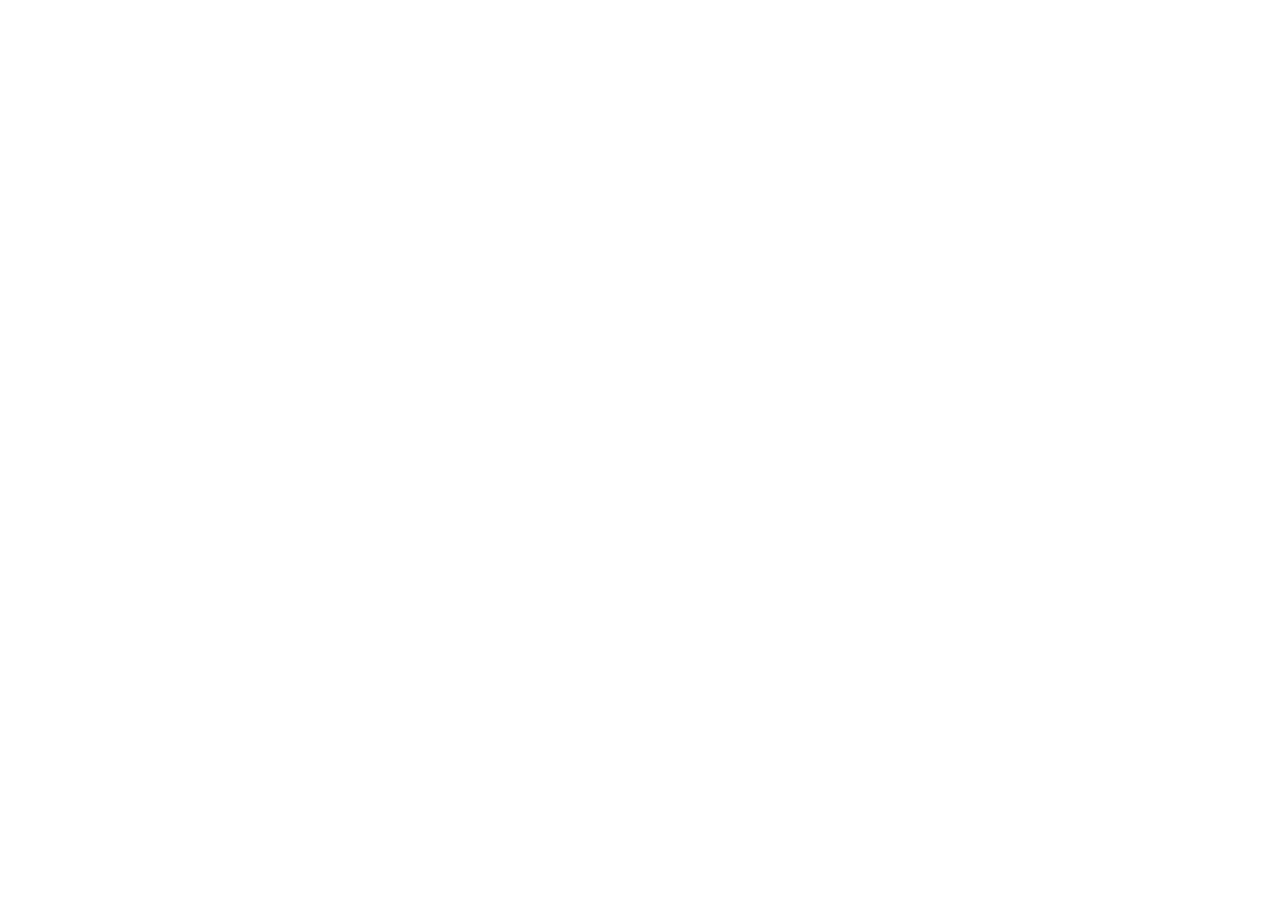
==== builds/2025-05-14/index.html @ 561126d9 "add final build 5:14" ====
<!doctype html>
<html lang="en">
  <head>
    <meta charset="UTF-8" />
    <link rel="icon" type="image/svg+xml" href="/icon.svg" />
    <meta name="viewport" content="width=device-width, initial-scale=1.0" />
    <title>Prose</title>
    <script type="module" crossorigin src="/assets/index-BBP-qBcW.js"></script>
    <link rel="stylesheet" crossorigin href="/assets/index-Bk0XLFjQ.css">
  </head>
  <body>
    <div id="root"></div>
  </body>
</html>
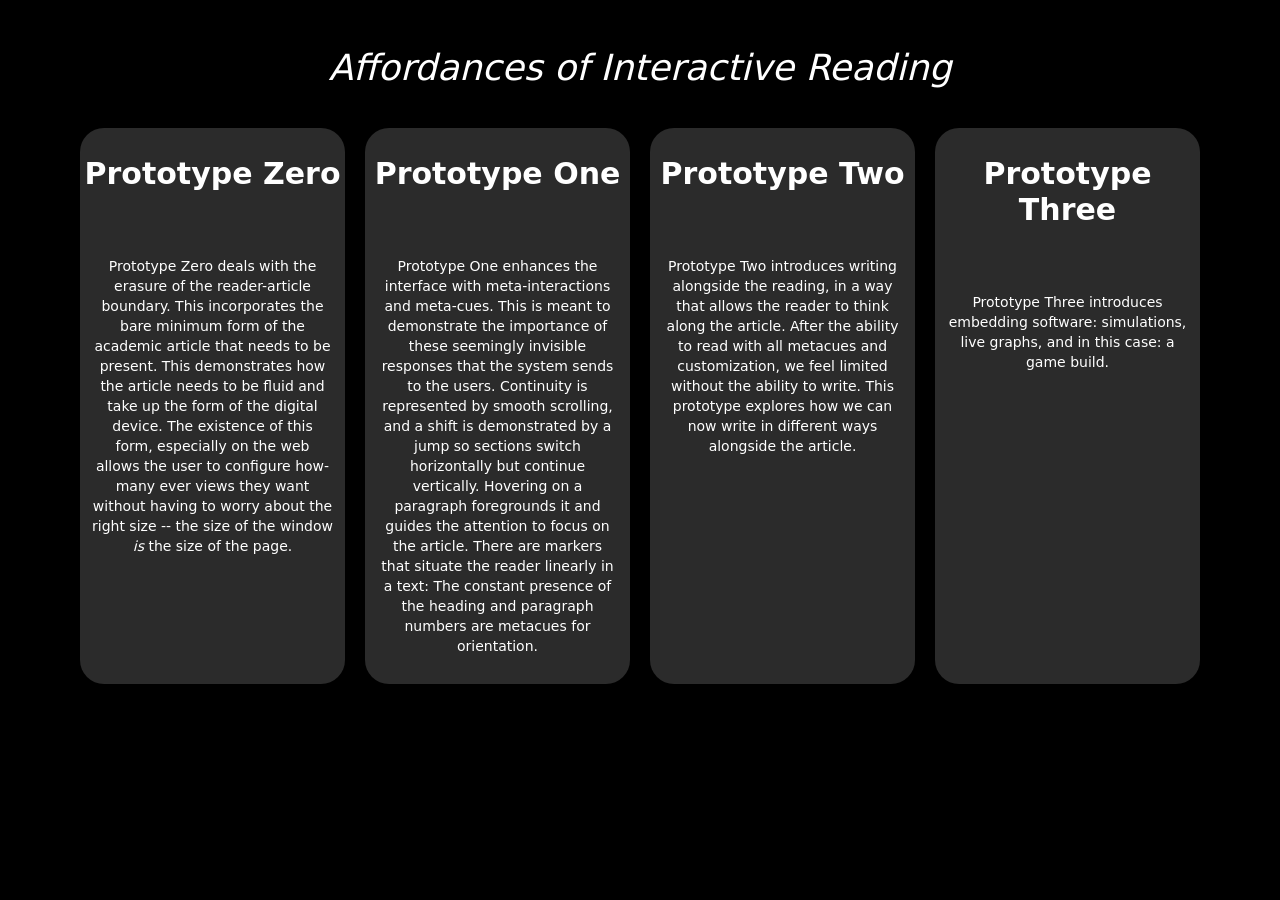
==== commit 9acb0f98: "Update index.html" ====
--- a/builds/2025-05-14/index.html
+++ b/builds/2025-05-14/index.html
@@ -2,11 +2,11 @@
 <html lang="en">
   <head>
     <meta charset="UTF-8" />
-    <link rel="icon" type="image/svg+xml" href="/icon.svg" />
+    <link rel="icon" type="image/svg+xml" href="./icon.svg" />
     <meta name="viewport" content="width=device-width, initial-scale=1.0" />
     <title>Prose</title>
-    <script type="module" crossorigin src="/assets/index-BBP-qBcW.js"></script>
-    <link rel="stylesheet" crossorigin href="/assets/index-Bk0XLFjQ.css">
+    <script type="module" crossorigin src="./assets/index-BBP-qBcW.js"></script>
+    <link rel="stylesheet" crossorigin href="./assets/index-Bk0XLFjQ.css">
   </head>
   <body>
     <div id="root"></div>
--- a/builds/2025-05-14/assets/index-Bk0XLFjQ.css
+++ b/builds/2025-05-14/assets/index-Bk0XLFjQ.css
@@ -0,0 +1 @@
+*,:before,:after{--tw-border-spacing-x: 0;--tw-border-spacing-y: 0;--tw-translate-x: 0;--tw-translate-y: 0;--tw-rotate: 0;--tw-skew-x: 0;--tw-skew-y: 0;--tw-scale-x: 1;--tw-scale-y: 1;--tw-pan-x: ;--tw-pan-y: ;--tw-pinch-zoom: ;--tw-scroll-snap-strictness: proximity;--tw-gradient-from-position: ;--tw-gradient-via-position: ;--tw-gradient-to-position: ;--tw-ordinal: ;--tw-slashed-zero: ;--tw-numeric-figure: ;--tw-numeric-spacing: ;--tw-numeric-fraction: ;--tw-ring-inset: ;--tw-ring-offset-width: 0px;--tw-ring-offset-color: #fff;--tw-ring-color: rgb(59 130 246 / .5);--tw-ring-offset-shadow: 0 0 #0000;--tw-ring-shadow: 0 0 #0000;--tw-shadow: 0 0 #0000;--tw-shadow-colored: 0 0 #0000;--tw-blur: ;--tw-brightness: ;--tw-contrast: ;--tw-grayscale: ;--tw-hue-rotate: ;--tw-invert: ;--tw-saturate: ;--tw-sepia: ;--tw-drop-shadow: ;--tw-backdrop-blur: ;--tw-backdrop-brightness: ;--tw-backdrop-contrast: ;--tw-backdrop-grayscale: ;--tw-backdrop-hue-rotate: ;--tw-backdrop-invert: ;--tw-backdrop-opacity: ;--tw-backdrop-saturate: ;--tw-backdrop-sepia: ;--tw-contain-size: ;--tw-contain-layout: ;--tw-contain-paint: ;--tw-contain-style: }::backdrop{--tw-border-spacing-x: 0;--tw-border-spacing-y: 0;--tw-translate-x: 0;--tw-translate-y: 0;--tw-rotate: 0;--tw-skew-x: 0;--tw-skew-y: 0;--tw-scale-x: 1;--tw-scale-y: 1;--tw-pan-x: ;--tw-pan-y: ;--tw-pinch-zoom: ;--tw-scroll-snap-strictness: proximity;--tw-gradient-from-position: ;--tw-gradient-via-position: ;--tw-gradient-to-position: ;--tw-ordinal: ;--tw-slashed-zero: ;--tw-numeric-figure: ;--tw-numeric-spacing: ;--tw-numeric-fraction: ;--tw-ring-inset: ;--tw-ring-offset-width: 0px;--tw-ring-offset-color: #fff;--tw-ring-color: rgb(59 130 246 / .5);--tw-ring-offset-shadow: 0 0 #0000;--tw-ring-shadow: 0 0 #0000;--tw-shadow: 0 0 #0000;--tw-shadow-colored: 0 0 #0000;--tw-blur: ;--tw-brightness: ;--tw-contrast: ;--tw-grayscale: ;--tw-hue-rotate: ;--tw-invert: ;--tw-saturate: ;--tw-sepia: ;--tw-drop-shadow: ;--tw-backdrop-blur: ;--tw-backdrop-brightness: ;--tw-backdrop-contrast: ;--tw-backdrop-grayscale: ;--tw-backdrop-hue-rotate: ;--tw-backdrop-invert: ;--tw-backdrop-opacity: ;--tw-backdrop-saturate: ;--tw-backdrop-sepia: ;--tw-contain-size: ;--tw-contain-layout: ;--tw-contain-paint: ;--tw-contain-style: }*,:before,:after{box-sizing:border-box;border-width:0;border-style:solid;border-color:#e5e7eb}:before,:after{--tw-content: ""}html,:host{line-height:1.5;-webkit-text-size-adjust:100%;-moz-tab-size:4;-o-tab-size:4;tab-size:4;font-family:ui-sans-serif,system-ui,sans-serif,"Apple Color Emoji","Segoe UI Emoji",Segoe UI Symbol,"Noto Color Emoji";font-feature-settings:normal;font-variation-settings:normal;-webkit-tap-highlight-color:transparent}body{margin:0;line-height:inherit}hr{height:0;color:inherit;border-top-width:1px}abbr:where([title]){-webkit-text-decoration:underline dotted;text-decoration:underline dotted}h1,h2,h3,h4,h5,h6{font-size:inherit;font-weight:inherit}a{color:inherit;text-decoration:inherit}b,strong{font-weight:bolder}code,kbd,samp,pre{font-family:ui-monospace,SFMono-Regular,Menlo,Monaco,Consolas,Liberation Mono,Courier New,monospace;font-feature-settings:normal;font-variation-settings:normal;font-size:1em}small{font-size:80%}sub,sup{font-size:75%;line-height:0;position:relative;vertical-align:baseline}sub{bottom:-.25em}sup{top:-.5em}table{text-indent:0;border-color:inherit;border-collapse:collapse}button,input,optgroup,select,textarea{font-family:inherit;font-feature-settings:inherit;font-variation-settings:inherit;font-size:100%;font-weight:inherit;line-height:inherit;letter-spacing:inherit;color:inherit;margin:0;padding:0}button,select{text-transform:none}button,input:where([type=button]),input:where([type=reset]),input:where([type=submit]){-webkit-appearance:button;background-color:transparent;background-image:none}:-moz-focusring{outline:auto}:-moz-ui-invalid{box-shadow:none}progress{vertical-align:baseline}::-webkit-inner-spin-button,::-webkit-outer-spin-button{height:auto}[type=search]{-webkit-appearance:textfield;outline-offset:-2px}::-webkit-search-decoration{-webkit-appearance:none}::-webkit-file-upload-button{-webkit-appearance:button;font:inherit}summary{display:list-item}blockquote,dl,dd,h1,h2,h3,h4,h5,h6,hr,figure,p,pre{margin:0}fieldset{margin:0;padding:0}legend{padding:0}ol,ul,menu{list-style:none;margin:0;padding:0}dialog{padding:0}textarea{resize:vertical}input::-moz-placeholder,textarea::-moz-placeholder{opacity:1;color:#9ca3af}input::placeholder,textarea::placeholder{opacity:1;color:#9ca3af}button,[role=button]{cursor:pointer}:disabled{cursor:default}img,svg,video,canvas,audio,iframe,embed,object{display:block;vertical-align:middle}img,video{max-width:100%;height:auto}[hidden]:where(:not([hidden=until-found])){display:none}.visible{visibility:visible}.invisible{visibility:hidden}.absolute{position:absolute}.relative{position:relative}.left-0{left:0}.top-0{top:0}.mx-1{margin-left:.25rem;margin-right:.25rem}.mx-4{margin-left:1rem;margin-right:1rem}.mx-5{margin-left:1.25rem;margin-right:1.25rem}.my-1{margin-top:.25rem;margin-bottom:.25rem}.my-2{margin-top:.5rem;margin-bottom:.5rem}.my-4{margin-top:1rem;margin-bottom:1rem}.my-5{margin-top:1.25rem;margin-bottom:1.25rem}.mb-1{margin-bottom:.25rem}.mb-20{margin-bottom:5rem}.ml-10{margin-left:2.5rem}.ml-2{margin-left:.5rem}.ml-4{margin-left:1rem}.ml-8{margin-left:2rem}.mr-1{margin-right:.25rem}.mr-2{margin-right:.5rem}.mr-4{margin-right:1rem}.mt-10{margin-top:2.5rem}.mt-16{margin-top:4rem}.mt-2{margin-top:.5rem}.mt-4{margin-top:1rem}.block{display:block}.flex{display:flex}.size-10{width:2.5rem;height:2.5rem}.size-5{width:1.25rem;height:1.25rem}.h-0{height:0px}.h-10{height:2.5rem}.h-5{height:1.25rem}.h-7{height:1.75rem}.h-\[100\%\],.h-full{height:100%}.h-screen{height:100vh}.max-h-screen{max-height:100vh}.min-h-screen{min-height:100vh}.w-7{width:1.75rem}.w-\[100\%\]{width:100%}.w-\[20\%\]{width:20%}.w-\[26\%\]{width:26%}.w-\[30\%\]{width:30%}.w-\[33\%\]{width:33%}.w-\[35\%\]{width:35%}.w-\[40\%\]{width:40%}.w-\[70\%\]{width:70%}.w-\[70vw\]{width:70vw}.w-full{width:100%}.w-screen{width:100vw}.max-w-full{max-width:100%}.grow{flex-grow:1}.cursor-pointer{cursor:pointer}.flex-row{flex-direction:row}.flex-col{flex-direction:column}.items-center{align-items:center}.justify-end{justify-content:flex-end}.justify-center{justify-content:center}.justify-between{justify-content:space-between}.justify-items-center{justify-items:center}.gap-5{gap:1.25rem}.space-x-5>:not([hidden])~:not([hidden]){--tw-space-x-reverse: 0;margin-right:calc(1.25rem * var(--tw-space-x-reverse));margin-left:calc(1.25rem * calc(1 - var(--tw-space-x-reverse)))}.self-end{align-self:flex-end}.self-center{align-self:center}.self-stretch{align-self:stretch}.overflow-hidden{overflow:hidden}.overflow-y-hidden{overflow-y:hidden}.overflow-x-scroll{overflow-x:scroll}.overflow-y-scroll{overflow-y:scroll}.text-wrap{text-wrap:wrap}.rounded-3xl{border-radius:1.5rem}.rounded-lg{border-radius:.5rem}.rounded-md{border-radius:.375rem}.rounded-sm{border-radius:.125rem}.rounded-t-md{border-top-left-radius:.375rem;border-top-right-radius:.375rem}.rounded-bl-md{border-bottom-left-radius:.375rem}.border-\[2px\]{border-width:2px}.border-black{--tw-border-opacity: 1;border-color:rgb(0 0 0 / var(--tw-border-opacity, 1))}.bg-black{--tw-bg-opacity: 1;background-color:rgb(0 0 0 / var(--tw-bg-opacity, 1))}.bg-slate-100{--tw-bg-opacity: 1;background-color:rgb(241 245 249 / var(--tw-bg-opacity, 1))}.bg-slate-200{--tw-bg-opacity: 1;background-color:rgb(226 232 240 / var(--tw-bg-opacity, 1))}.bg-slate-300{--tw-bg-opacity: 1;background-color:rgb(203 213 225 / var(--tw-bg-opacity, 1))}.bg-slate-50{--tw-bg-opacity: 1;background-color:rgb(248 250 252 / var(--tw-bg-opacity, 1))}.bg-white{--tw-bg-opacity: 1;background-color:rgb(255 255 255 / var(--tw-bg-opacity, 1))}.bg-zinc-300{--tw-bg-opacity: 1;background-color:rgb(212 212 216 / var(--tw-bg-opacity, 1))}.bg-opacity-20{--tw-bg-opacity: .2}.p-0\.5{padding:.125rem}.p-1{padding:.25rem}.p-2{padding:.5rem}.p-4{padding:1rem}.px-10{padding-left:2.5rem;padding-right:2.5rem}.px-2{padding-left:.5rem;padding-right:.5rem}.px-20{padding-left:5rem;padding-right:5rem}.px-3{padding-left:.75rem;padding-right:.75rem}.px-4{padding-left:1rem;padding-right:1rem}.py-2{padding-top:.5rem;padding-bottom:.5rem}.py-4{padding-top:1rem;padding-bottom:1rem}.py-7{padding-top:1.75rem;padding-bottom:1.75rem}.pb-4{padding-bottom:1rem}.pb-\[56\.25\%\]{padding-bottom:56.25%}.pt-12{padding-top:3rem}.pt-\[25\]{padding-top:25}.text-left{text-align:left}.text-center{text-align:center}.text-justify{text-align:justify}.font-mono{font-family:ui-monospace,SFMono-Regular,Menlo,Monaco,Consolas,Liberation Mono,Courier New,monospace}.font-sans{font-family:ui-sans-serif,system-ui,sans-serif,"Apple Color Emoji","Segoe UI Emoji",Segoe UI Symbol,"Noto Color Emoji"}.font-serif{font-family:ui-serif,Georgia,Cambria,Times New Roman,Times,serif}.text-3xl{font-size:1.875rem;line-height:2.25rem}.text-4xl{font-size:2.25rem;line-height:2.5rem}.text-sm{font-size:.875rem;line-height:1.25rem}.text-xl{font-size:1.25rem;line-height:1.75rem}.text-xs{font-size:.75rem;line-height:1rem}.font-black{font-weight:900}.font-bold{font-weight:700}.font-light{font-weight:300}.font-medium{font-weight:500}.font-semibold{font-weight:600}.italic{font-style:italic}.text-black{--tw-text-opacity: 1;color:rgb(0 0 0 / var(--tw-text-opacity, 1))}.text-blue-800{--tw-text-opacity: 1;color:rgb(30 64 175 / var(--tw-text-opacity, 1))}.text-slate-400{--tw-text-opacity: 1;color:rgb(148 163 184 / var(--tw-text-opacity, 1))}.text-white{--tw-text-opacity: 1;color:rgb(255 255 255 / var(--tw-text-opacity, 1))}.shadow-lg{--tw-shadow: 0 10px 15px -3px rgb(0 0 0 / .1), 0 4px 6px -4px rgb(0 0 0 / .1);--tw-shadow-colored: 0 10px 15px -3px var(--tw-shadow-color), 0 4px 6px -4px var(--tw-shadow-color);box-shadow:var(--tw-ring-offset-shadow, 0 0 #0000),var(--tw-ring-shadow, 0 0 #0000),var(--tw-shadow)}.outline{outline-style:solid}.transition{transition-property:color,background-color,border-color,text-decoration-color,fill,stroke,opacity,box-shadow,transform,filter,-webkit-backdrop-filter;transition-property:color,background-color,border-color,text-decoration-color,fill,stroke,opacity,box-shadow,transform,filter,backdrop-filter;transition-property:color,background-color,border-color,text-decoration-color,fill,stroke,opacity,box-shadow,transform,filter,backdrop-filter,-webkit-backdrop-filter;transition-timing-function:cubic-bezier(.4,0,.2,1);transition-duration:.15s}.duration-300{transition-duration:.3s}.ease-in-out{transition-timing-function:cubic-bezier(.4,0,.2,1)}a{color:#789}.markdown>*{all:revert;font-family:Verdana,Geneva,Tahoma,sans-serif;margin-top:0;margin-bottom:0}.hover\:-translate-y-1:hover{--tw-translate-y: -.25rem;transform:translate(var(--tw-translate-x),var(--tw-translate-y)) rotate(var(--tw-rotate)) skew(var(--tw-skew-x)) skewY(var(--tw-skew-y)) scaleX(var(--tw-scale-x)) scaleY(var(--tw-scale-y))}.hover\:cursor-pointer:hover{cursor:pointer}.hover\:bg-slate-100:hover{--tw-bg-opacity: 1;background-color:rgb(241 245 249 / var(--tw-bg-opacity, 1))}.hover\:bg-slate-200:hover{--tw-bg-opacity: 1;background-color:rgb(226 232 240 / var(--tw-bg-opacity, 1))}.hover\:bg-slate-400:hover{--tw-bg-opacity: 1;background-color:rgb(148 163 184 / var(--tw-bg-opacity, 1))}.hover\:bg-slate-50:hover{--tw-bg-opacity: 1;background-color:rgb(248 250 252 / var(--tw-bg-opacity, 1))}.hover\:bg-zinc-100:hover{--tw-bg-opacity: 1;background-color:rgb(244 244 245 / var(--tw-bg-opacity, 1))}.hover\:bg-opacity-20:hover{--tw-bg-opacity: .2}.hover\:p-1:hover{padding:.25rem}.hover\:text-sm:hover{font-size:.875rem;line-height:1.25rem}.hover\:font-semibold:hover{font-weight:600}.hover\:text-red-500:hover{--tw-text-opacity: 1;color:rgb(239 68 68 / var(--tw-text-opacity, 1))}.hover\:shadow-md:hover{--tw-shadow: 0 4px 6px -1px rgb(0 0 0 / .1), 0 2px 4px -2px rgb(0 0 0 / .1);--tw-shadow-colored: 0 4px 6px -1px var(--tw-shadow-color), 0 2px 4px -2px var(--tw-shadow-color);box-shadow:var(--tw-ring-offset-shadow, 0 0 #0000),var(--tw-ring-shadow, 0 0 #0000),var(--tw-shadow)}@media not all and (min-width: 768px){.max-md\:ml-0{margin-left:0}.max-md\:mt-10{margin-top:2.5rem}.max-md\:mt-8{margin-top:2rem}.max-md\:w-full{width:100%}.max-md\:max-w-full{max-width:100%}.max-md\:flex-col{flex-direction:column}.max-md\:px-5{padding-left:1.25rem;padding-right:1.25rem}}
